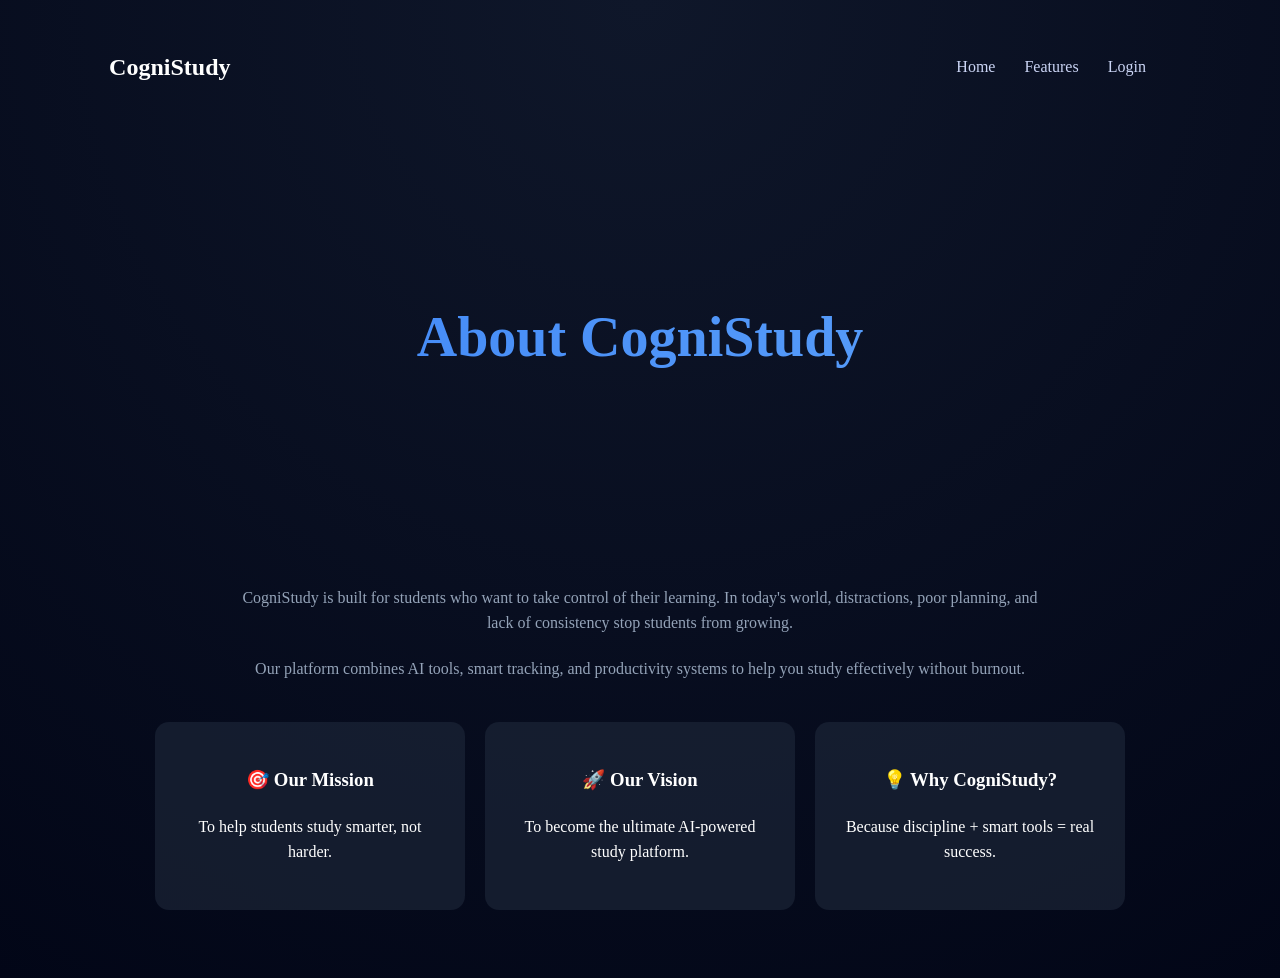
==== about.html @ 6539783f "first commit" ====
<!DOCTYPE html>
<html lang="en">
<head>
    <meta charset="UTF-8">
    <meta name="viewport" content="width=device-width, initial-scale=1.0">
    <title>About - CogniStudy</title>
    <link rel="stylesheet" href="style.css">
</head>
<body>

<!-- Navbar -->
<nav class="navbar">
    <h2 class="logo">CogniStudy</h2>
    <div class="nav-links">
        <a href="index.html">Home</a>
        <a href="features.html">Features</a>
        <a href="login.html">Login</a>
    </div>
</nav>

<section class="hero">
    <h1>About CogniStudy</h1>
</section>

<section class="about-content">

    <p>
        CogniStudy is built for students who want to take control of their learning.
        In today's world, distractions, poor planning, and lack of consistency stop students from growing.
    </p>

    <p>
        Our platform combines AI tools, smart tracking, and productivity systems
        to help you study effectively without burnout.
    </p>

    <div class="about-boxes">

        <div class="about-card">
            <h3>🎯 Our Mission</h3>
            <p>To help students study smarter, not harder.</p>
        </div>

        <div class="about-card">
            <h3>🚀 Our Vision</h3>
            <p>To become the ultimate AI-powered study platform.</p>
        </div>

        <div class="about-card">
            <h3>💡 Why CogniStudy?</h3>
            <p>Because discipline + smart tools = real success.</p>
        </div>

    </div>

</section>

</body>
</html>
---- style.css ----
Reset
* {
    margin: 0;
    padding: 0;
    box-sizing: border-box;
    font-family: "Poppins", sans-serif;
}

body {
    background: radial-gradient(circle at top, #0f172a, #020617);
    color: white;
    line-height: 1.6;
}

/* Navbar */
/* Navbar */
.navbar {
    display: flex;
    justify-content: space-between;
    align-items: center;
    padding: 20px 8%;
}

.logo {
    font-size: 24px;
    font-weight: 600;
    color: white;
}

/* Nav Links */
.nav-links a {
    margin-right: 25px;
    text-decoration: none;
    color: #cbd5f5; /* brighter */
    font-size: 16px;
    transition: 0.3s;
}

/* Hover Effect */
.nav-links a:hover {
    color: #3b82f6;
    transform: translateY(-2px);
}

/* Login Button */
.login-btn {
    padding: 10px 20px;
    background: linear-gradient(135deg, #3b82f6, #6366f1);
    border: none;
    border-radius: 10px;
    color: white !important;
    font-weight: 500;
    cursor: pointer;
    box-shadow: 0 0 15px rgba(59,130,246,0.4);
    transition: 0.3s;
}

/* Hover Glow */
.login-btn:hover {
    transform: scale(1.08);
    box-shadow: 0 0 25px rgba(59,130,246,0.8);
}

.nav-links a.login-btn {
    color: white !important;
}



/* Hero */
.hero {
    text-align: center;
    padding: 120px 20px 80px;
}

.hero h1 {
    font-size: 56px;
    font-weight: 700;
    background: linear-gradient(to right, #3b82f6, #60a5fa);
    -webkit-background-clip: text;
    color: transparent;
}

.hero p {
    font-size: 18px;
    color: #94a3b8;
    margin-top: 15px;
    margin-bottom: 30px;
}

/* Buttons */
.hero-buttons button {
    padding: 14px 28px;
    margin: 10px;
    border-radius: 10px;
    border: none;
    font-size: 16px;
    cursor: pointer;
    transition: 0.3s;
}

.start-btn {
    background: linear-gradient(135deg, #3b82f6, #6366f1);
    color: white;
    box-shadow: 0 0 20px rgba(59,130,246,0.5);
}

.demo-btn {
    background: #1e293b;
    color: white;
}

/* Hover */
button:hover {
    transform: scale(1.05);
}

/* Features */
.features {
    display: flex;
    justify-content: center;
    gap: 25px;
    padding: 80px 8%;
    flex-wrap: wrap;
}

.feature-card {
    background: rgba(30, 41, 59, 0.6);
    backdrop-filter: blur(10px);
    padding: 30px;
    border-radius: 16px;
    width: 280px;
    text-align: center;
    transition: 0.3s;
    border: 1px solid rgba(255,255,255,0.05);
}

.feature-card:hover {
    transform: translateY(-10px);
    box-shadow: 0 0 30px rgba(59,130,246,0.2);
}

.feature-card h3 {
    margin-bottom: 10px;
}

/* CTA */
.cta {
    text-align: center;
    padding: 100px 20px;
}

.cta h2 {
    font-size: 32px;
    margin-bottom: 25px;
}

/* FIXED JOIN BUTTON */
.cta .start-btn {
    padding: 14px 30px;
    font-size: 16px;
    border-radius: 15px;
    border: 1px solid rgba(255,255,255,0.05);
    display: inline-block;
}

/* Footer */
footer {
    text-align: center;
    padding: 25px;
    color: #64748b;
}









/* header */

/* Login Page */
.login-container {
    width: 320px;
    margin: 120px auto;
    padding: 30px;
    background: rgba(30, 41, 59, 0.6);
    backdrop-filter: blur(10px);
    border-radius: 16px;
    text-align: center;
}

.login-container input {
    width: 100%;
    padding: 10px;
    margin: 10px 0;
    border-radius: 8px;
    border: none;
    background: #1e293b;
    color: white;
}

.login-container button {
    width: 100%;
    padding: 10px;
    background: #3b82f6;
    border: none;
    border-radius: 8px;
    color: white;
    cursor: pointer;
}




/* header improving01 */

/* About Section */
.about-content {
    padding: 60px 10%;
    text-align: center;
    color: #94a3b8;
}

.about-content p {
    margin-bottom: 20px;
    max-width: 800px;
    margin-left: auto;
    margin-right: auto;
}

.about-boxes {
    display: flex;
    justify-content: center;
    gap: 20px;
    margin-top: 40px;
    flex-wrap: wrap;
}

.about-card {
    background: rgba(30, 41, 59, 0.6);
    padding: 25px;
    border-radius: 14px;
    width: 260px;
    color: white;
    transition: 0.3s;
}

.about-card:hover {
    transform: translateY(-8px);
    box-shadow: 0 0 20px rgba(59,130,246,0.2);
}


/* 
improving first page */




/* HERO MODERN */
.hero-modern {
    text-align: center;
    padding: 120px 20px;
}

.hero-modern .tag {
    display: inline-block;
    padding: 6px 14px;
    border-radius: 20px;
    background: #0f172a;
    border: 1px solid #1e293b;
    margin-bottom: 20px;
    font-size: 14px;
}

.hero-modern h1 {
    font-size: 64px;
    font-weight: 700;
}

.hero-modern h1 span {
    background: linear-gradient(to right, #3b82f6, #a855f7);
    -webkit-background-clip: text;
    color: transparent;
}

.hero-modern p {
    color: #94a3b8;
    margin: 20px 0;
    font-size: 18px;
}

/* STATS */
.stats {
    display: flex;
    justify-content: center;
    gap: 20px;
    padding: 60px 8%;
    flex-wrap: wrap;
}

.stat-card {
    background: #1e293b;
    padding: 20px;
    border-radius: 12px;
    width: 220px;
    text-align: center;
}

/* FEATURE PREVIEW */
.feature-preview {
    text-align: center;
    padding: 80px 20px;
}

.feature-preview h2 {
    font-size: 32px;
    margin-bottom: 40px;
}

.feature-grid {
    display: flex;
    justify-content: center;
    gap: 20px;
    flex-wrap: wrap;
}

.feature-box {
    background: #1e293b;
    padding: 25px;
    border-radius: 14px;
    width: 280px;
}

/* FOOTER */
.footer {
    text-align: center;
    padding: 20px;
    color: #64748b;
}

.menu li a {
    text-decoration: none;
    color: inherit;
    display: block;
    width: 100%;
}
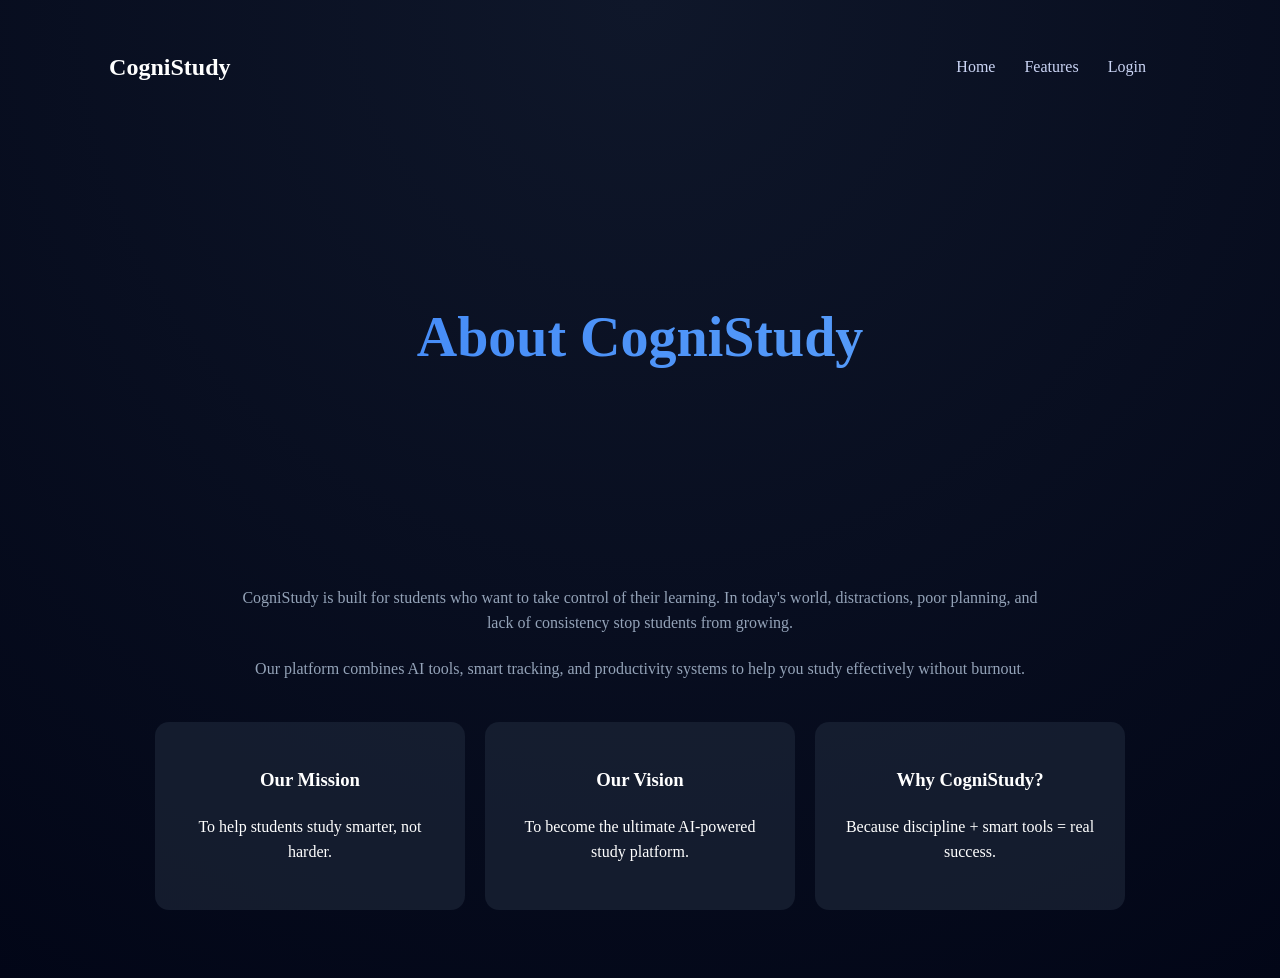
==== commit 6f0486b6: "Update CogniStudy" ====
--- a/about.html
+++ b/about.html
@@ -37,17 +37,17 @@
     <div class="about-boxes">
 
         <div class="about-card">
-            <h3>🎯 Our Mission</h3>
+            <h3> Our Mission</h3>
             <p>To help students study smarter, not harder.</p>
         </div>
 
         <div class="about-card">
-            <h3>🚀 Our Vision</h3>
+            <h3> Our Vision</h3>
             <p>To become the ultimate AI-powered study platform.</p>
         </div>
 
         <div class="about-card">
-            <h3>💡 Why CogniStudy?</h3>
+            <h3> Why CogniStudy?</h3>
             <p>Because discipline + smart tools = real success.</p>
         </div>
 
